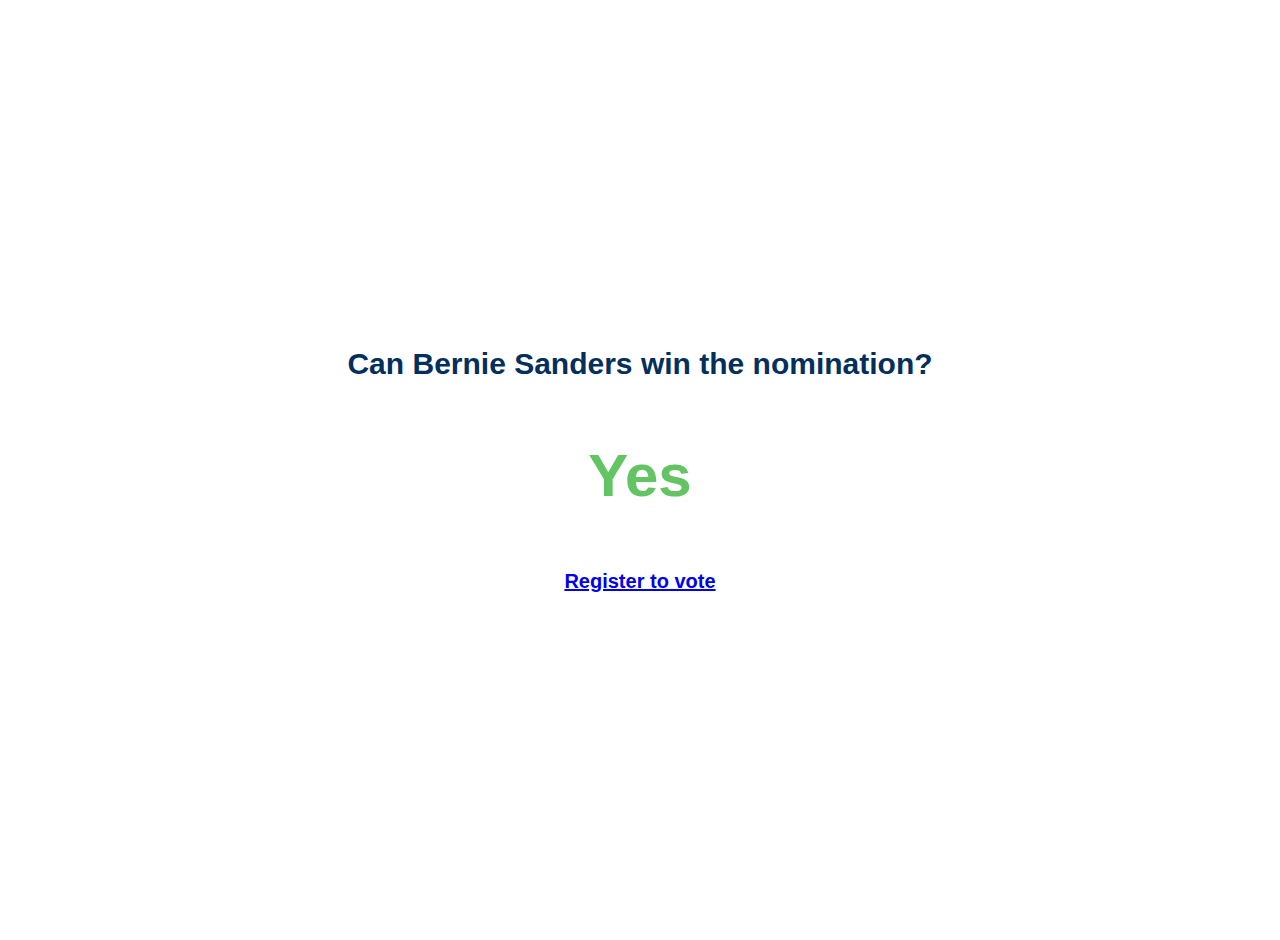
==== index.html @ 0880b1d1 "first commit" ====
<!doctype html>
<html>
    <head>
        <meta charset="utf-8">
        <meta http-equiv="x-ua-compatible" content="ie=edge">
        <title>Can Bernie Sanders win the nomination?</title>
        <meta name="description" content="Can Bernie Sanders win the nominaton">
        <meta name="viewport" content="width=device-width, initial-scale=1">
        <link rel="icon" type="image/png" href="favicon-32.png" />

        <link href='https://fonts.googleapis.com/css?family=Open+Sans:600' rel='stylesheet' type='text/css'>
        <link rel="stylesheet" href="normalize.css">
        <link rel="stylesheet" href="sanders.css">
    </head>
    <body class="couldsanderswin">
      <article class="article">
        <h1 class="article__heading">Can Bernie Sanders win the nomination?</h1>
        <p class="article__answer">Yes</p>
        <p>
          <a href="https://www.usa.gov/register-to-vote">Register to vote</a>
        </p>
      </article>
    </body>
</html>
---- sanders.css ----
.couldsanderswin {
  font-family: font-family: "Open Sans", "HelveticaNeue-Light", "Helvetica Neue Light", "Helvetica Neue", Helvetica, Arial, "Lucida Grande", sans-serif;
  font-weight: 600;
  font-size: 20px;
  padding: 20px;
  display: flex;
  align-items: center;
  justify-content: center;
  min-height: 100vh;
  color: rgb(3,47,93);
  text-align: center;
}

.couldsanderswin .article__heading {
  font-size: 30px;
  font-weight: 600;
}

.couldsanderswin .article__answer {
  color: #62c462;
  font-size: 60px;
}
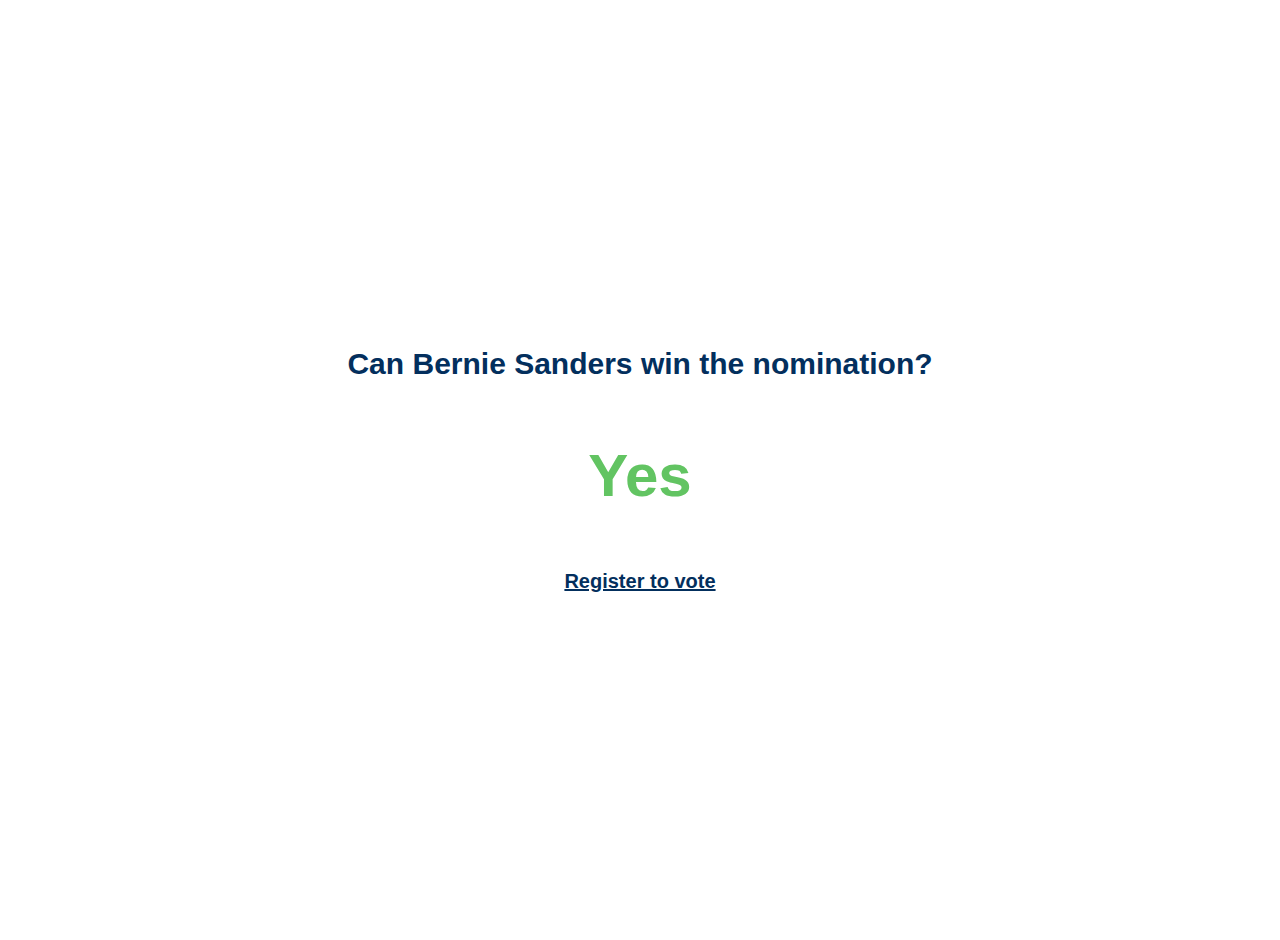
==== commit 14d06f31: "change link color for tanner" ====
--- a/index.html
+++ b/index.html
@@ -4,7 +4,7 @@
         <meta charset="utf-8">
         <meta http-equiv="x-ua-compatible" content="ie=edge">
         <title>Can Bernie Sanders win the nomination?</title>
-        <meta name="description" content="Can Bernie Sanders win the nominaton">
+        <meta name="description" content="Can Bernie Sanders win the democratic nominaton?">
         <meta name="viewport" content="width=device-width, initial-scale=1">
         <link rel="icon" type="image/png" href="favicon-32.png" />
 
@@ -15,10 +15,20 @@
     <body class="couldsanderswin">
       <article class="article">
         <h1 class="article__heading">Can Bernie Sanders win the nomination?</h1>
-        <p class="article__answer">Yes</p>
+        <p class="article__answer">Yes</p> <!--This is a static fucking value and will not change-->
         <p>
-          <a href="https://www.usa.gov/register-to-vote">Register to vote</a>
+          <a class="article__cta" href="https://www.usa.gov/register-to-vote">Register to vote</a>
         </p>
       </article>
+      <script>
+        (function(i,s,o,g,r,a,m){i['GoogleAnalyticsObject']=r;i[r]=i[r]||function(){
+        (i[r].q=i[r].q||[]).push(arguments)},i[r].l=1*new Date();a=s.createElement(o),
+        m=s.getElementsByTagName(o)[0];a.async=1;a.src=g;m.parentNode.insertBefore(a,m)
+        })(window,document,'script','//www.google-analytics.com/analytics.js','ga');
+
+        ga('create', 'UA-75639880-1', 'auto');
+        ga('send', 'pageview');
+
+      </script>
     </body>
 </html>
--- a/sanders.css
+++ b/sanders.css
@@ -11,6 +11,10 @@
   text-align: center;
 }
 
+.couldsanderswin a {
+  color: rgb(3,47,93);
+}
+
 .couldsanderswin .article__heading {
   font-size: 30px;
   font-weight: 600;
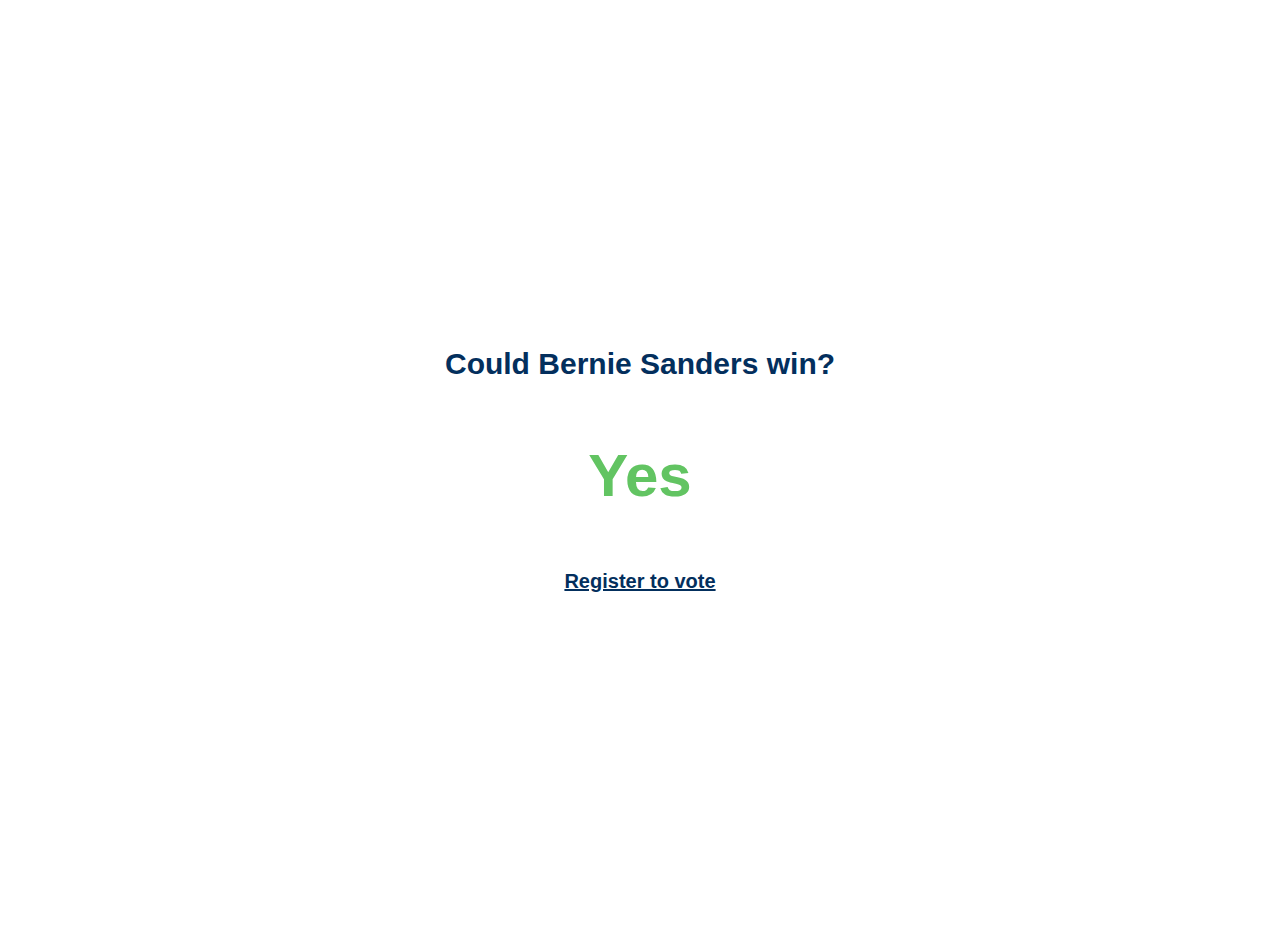
==== commit 690755be: "simplify copy" ====
--- a/index.html
+++ b/index.html
@@ -3,8 +3,8 @@
     <head>
         <meta charset="utf-8">
         <meta http-equiv="x-ua-compatible" content="ie=edge">
-        <title>Can Bernie Sanders win the nomination?</title>
-        <meta name="description" content="Can Bernie Sanders win the democratic nominaton?">
+        <title>Could Bernie Sanders win?</title>
+        <meta name="description" content="Could Bernie Sanders win?">
         <meta name="viewport" content="width=device-width, initial-scale=1">
         <link rel="icon" type="image/png" href="favicon-32.png" />
 
@@ -14,7 +14,7 @@
     </head>
     <body class="couldsanderswin">
       <article class="article">
-        <h1 class="article__heading">Can Bernie Sanders win the nomination?</h1>
+        <h1 class="article__heading">Could Bernie Sanders win?</h1>
         <p class="article__answer">Yes</p> <!--This is a static fucking value and will not change-->
         <p>
           <a class="article__cta" href="https://www.usa.gov/register-to-vote">Register to vote</a>
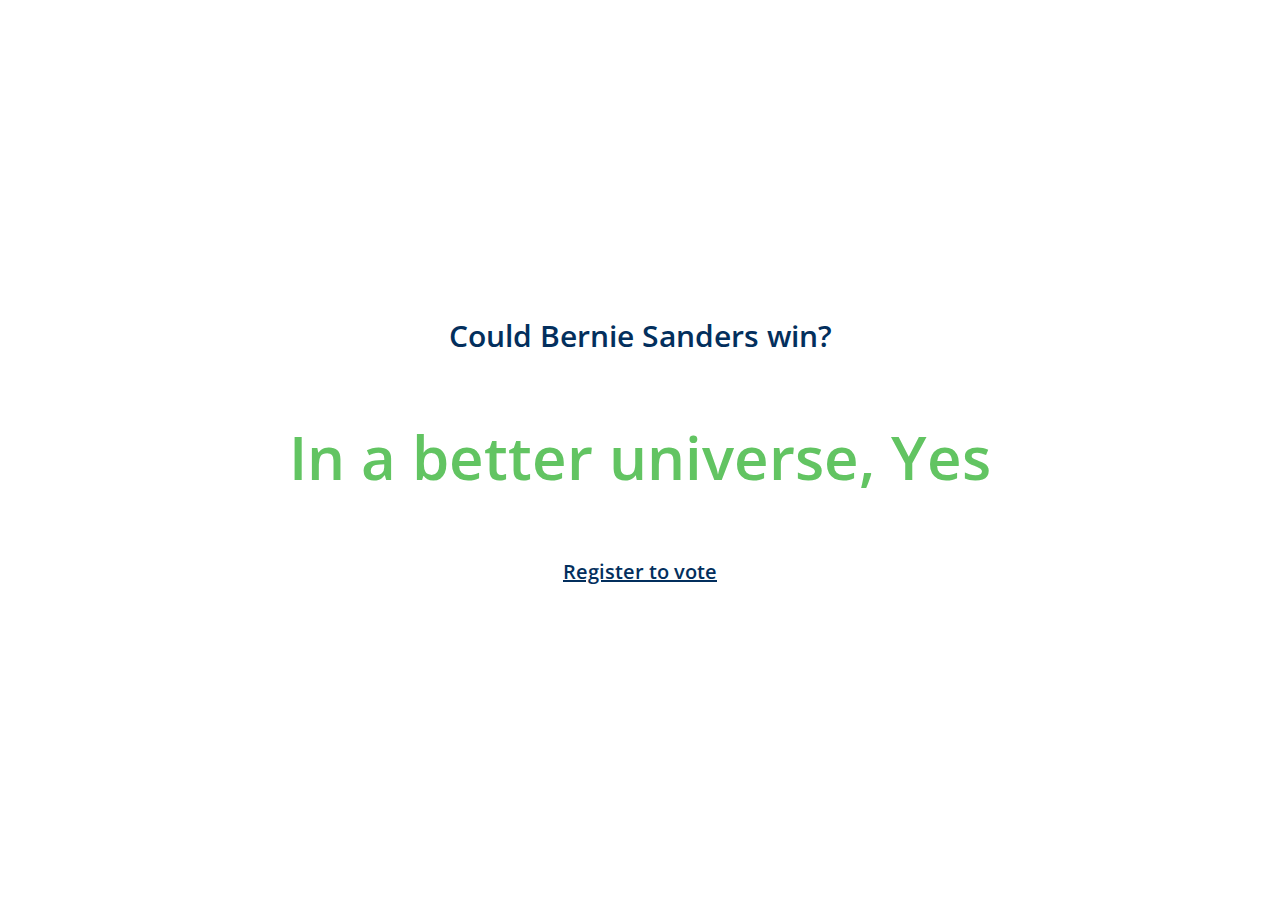
==== commit 6d29c19b: "Update index.html" ====
--- a/index.html
+++ b/index.html
@@ -15,7 +15,7 @@
     <body class="couldsanderswin">
       <article class="article">
         <h1 class="article__heading">Could Bernie Sanders win?</h1>
-        <p class="article__answer">Yes</p> <!--This is a static fucking value and will not change-->
+        <p class="article__answer">In a better universe, Yes</p> <!--This is a static fucking value and will not change-->
         <p>
           <a class="article__cta" href="https://www.usa.gov/register-to-vote">Register to vote</a>
         </p>
--- a/sanders.css
+++ b/sanders.css
@@ -1,14 +1,25 @@
-.couldsanderswin {
-  font-family: font-family: "Open Sans", "HelveticaNeue-Light", "Helvetica Neue Light", "Helvetica Neue", Helvetica, Arial, "Lucida Grande", sans-serif;
+
+ .couldsanderswin {
+  font-family: "Open Sans", "HelveticaNeue-Light", "Helvetica Neue Light", "Helvetica Neue", Helvetica, Arial, "Lucida Grande", sans-serif;
   font-weight: 600;
   font-size: 20px;
   padding: 20px;
+  display: -webkit-box;
+  display: -webkit-flex;
+  display: -ms-flexbox;
   display: flex;
-  align-items: center;
-  justify-content: center;
+  -webkit-box-align: center;
+  -webkit-align-items: center;
+      -ms-flex-align: center;
+          align-items: center;
+  -webkit-box-pack: center;
+  -webkit-justify-content: center;
+      -ms-flex-pack: center;
+          justify-content: center;
   min-height: 100vh;
   color: rgb(3,47,93);
   text-align: center;
+  box-sizing: border-box;
 }
 
 .couldsanderswin a {
